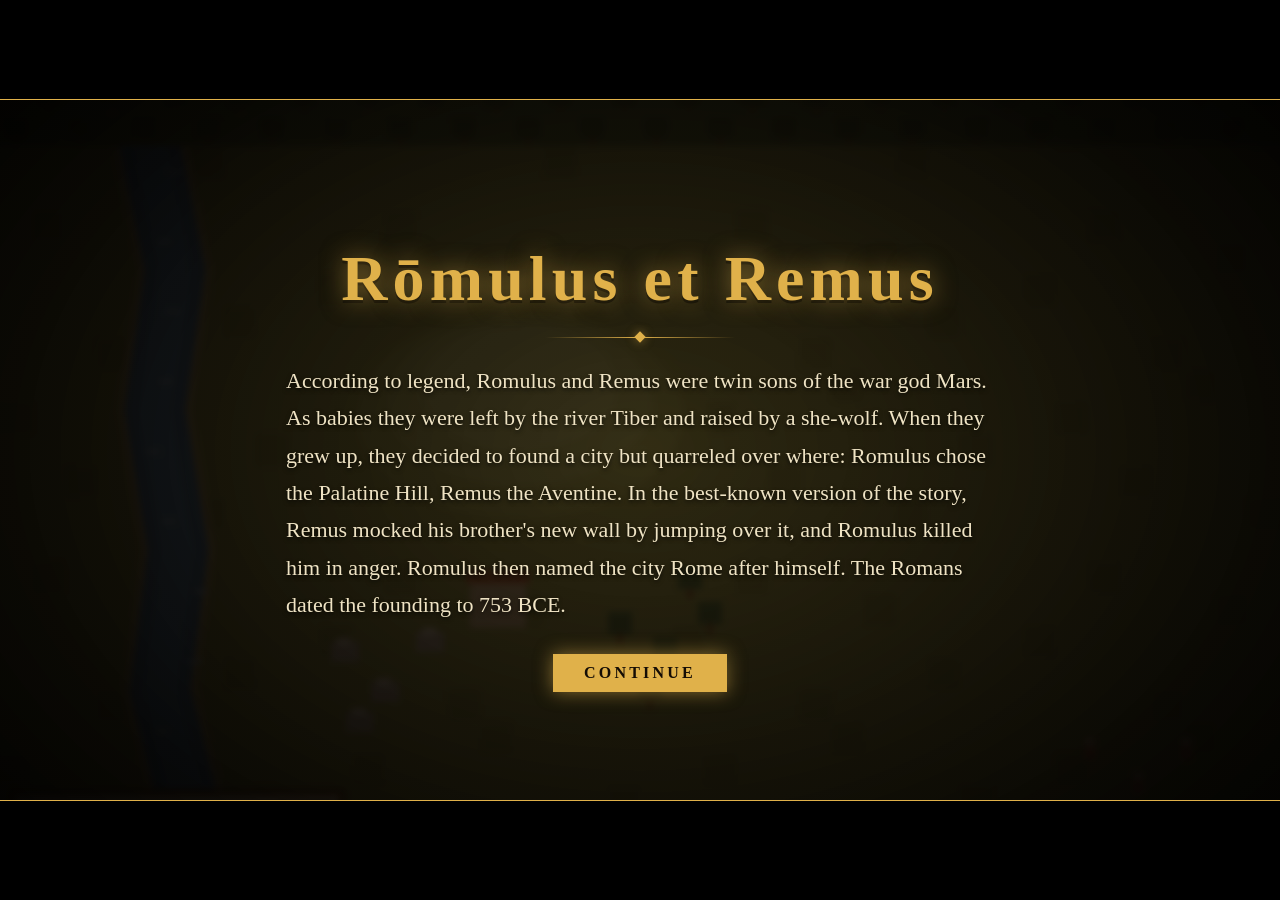
==== index.html @ f6be9eec "One-screen map: no scrolling, the whole world is scaled to fit the window; world shrunk to 1280x800 " ====
<!DOCTYPE html>
<html lang="en">
<head>
<meta charset="utf-8">
<meta name="viewport" content="width=device-width, initial-scale=1">
<title>Condenda Roma</title>
<link rel="stylesheet" href="style.css">
</head>
<body>
<div id="clock"><div id="clockfill"></div></div>
<div id="panel">
  <div id="tools"><button id="helpbtn" title="Help">?</button><button id="fold" title="Fold the menu away">–</button></div>
  <div id="res"></div>
  <div id="body">
    <div id="cmds"></div>
    <div id="orders"></div>
    <div id="msg"></div>
    <div id="help">Click a farmer or drag a box around several (A selects all), then choose a command, or click the ground to walk, or a tree or rock.</div>
  </div>
</div>
<div id="order"></div>
<div id="recent"></div>
<div id="msgbox">
  <div id="mbox">
    <div id="pframe"><img id="portrait" alt=""><div id="placeholder"></div></div>
    <div id="mbody">
      <div id="speaker"></div>
      <div id="mtext"></div>
      <div id="mhint"></div>
      <button id="mok">Continue</button>
    </div>
  </div>
</div>
<div id="tip"></div>
<div id="popup"></div>
<div id="card">
  <div class="bar top"></div>
  <div class="bar bottom"></div>
  <div id="embers"></div>
  <div id="cardbox">
    <div id="cardpage"></div>
    <div id="cardlatin"></div>
    <div id="cardrule"></div>
    <div id="cardenglish"></div>
    <button id="cardok">Continue</button>
  </div>
</div>
<canvas id="game"></canvas>
<script src="content/latin.js"></script>
<script src="game.js"></script>
<script src="attack.js"></script>
</body>
</html>
---- style.css ----
html, body { margin: 0; height: 100%; overflow: hidden; background: #1c1c1c; font-family: sans-serif; }
canvas { display: block; image-rendering: pixelated; }

/* The menu box, bottom left (the battle happens in the north): resources, commands and messages */
#panel { position: fixed; bottom: 12px; left: 12px; width: 330px; box-sizing: border-box; padding: 10px 12px 12px; z-index: 1;
  background: #f1e4c0; color: #2a1c08; border: 4px solid #8a5a1e; outline: 3px solid #3d2a0e; box-shadow: 4px 4px 0 rgba(0,0,0,0.4); }
#tools { position: absolute; top: 6px; right: 6px; display: flex; gap: 4px; }
#tools button { width: 24px; height: 24px; padding: 0; line-height: 1; font-size: 15px; }
#res { display: flex; flex-wrap: wrap; gap: 4px 14px; font-size: 18px; font-weight: bold; margin-right: 56px; margin-bottom: 8px; }
#res .swatch { display: inline-block; width: 12px; height: 12px; margin-right: 6px; border: 2px solid #3d2a0e; vertical-align: -1px; }
#cmds { min-height: 28px; margin-bottom: 6px; }
#orders { min-height: 0; }
#panel button { padding: 3px 8px; background: #d9c38a; border: 2px solid #3d2a0e; color: #2a1c08; cursor: pointer; font-size: 15px; }
#cmds button { margin-right: 5px; margin-bottom: 4px; font-weight: bold; }
#orders button { display: block; width: 100%; margin-bottom: 3px; text-align: left; font-size: 14px; }
#panel button:disabled { opacity: 0.45; cursor: default; }
#panel button.active { background: #fff6dc; outline: 2px solid #8a5a1e; }
#msg { min-height: 1.1em; margin-top: 4px; color: #9a3b12; font-weight: bold; }
#help { display: none; margin-top: 6px; font-size: 12px; color: #6b5636; }
#panel.folded #body { display: none; }
#panel.folded #res { margin-bottom: 0; }

/* Last order given, bottom right */
#order { position: fixed; right: 12px; bottom: 12px; padding: 6px 12px; background: #6b4a1e; color: #f3e6c4; font-size: 20px; border: 2px solid #3d2a0e; min-width: 120px; text-align: center; }
#order:empty { display: none; }

/* Latin order that floats above the cursor */
#tip { position: fixed; display: none; transform: translate(-50%, -100%); pointer-events: none; z-index: 2; white-space: nowrap;
  padding: 4px 12px; background: #f1e4c0; color: #2a1c08; border: 3px solid #3d2a0e; font-size: 22px; font-weight: bold; }

/* The last three orders from Romulus, top right */
#recent { position: fixed; top: 12px; right: 12px; min-width: 180px; padding: 8px 12px; background: #6b4a1e; color: #f3e6c4;
  border: 3px solid #3d2a0e; font-size: 16px; line-height: 1.5; z-index: 1; }
#recent:empty { display: none; }
#recent .current { font-size: 22px; font-weight: bold; color: #fff; }

/* Message box: stops the game until dismissed */
#msgbox { position: fixed; inset: 0; display: none; align-items: flex-end; justify-content: center; background: rgba(0,0,0,0.4); z-index: 5; }
#mbox { display: flex; align-items: flex-end; gap: 0; width: min(900px, 96vw); margin-bottom: 16px; }
#pframe { flex: 0 0 auto; width: 230px; height: 345px; margin-right: -8px; z-index: 1; background: #d9c38a; border: 4px solid #3d2a0e; box-shadow: 4px 4px 0 rgba(0,0,0,0.4); }
#portrait { display: block; width: 100%; height: 100%; object-fit: cover; }
#placeholder { display: none; position: relative; overflow: hidden; width: 100%; height: 100%; align-items: flex-end; justify-content: center; box-sizing: border-box; padding: 8px;
  background: #5b3a1a; color: #f3e6c4; font-size: 22px; font-weight: bold; }
#placeholder span { position: relative; z-index: 1; }
#placeholder::before { content: ''; position: absolute; left: 50%; top: 16%; width: 96px; height: 96px; margin-left: -48px; border-radius: 50%; background: rgba(0,0,0,0.45); }
#placeholder::after { content: ''; position: absolute; left: 50%; top: 46%; width: 210px; height: 300px; margin-left: -105px; border-radius: 105px 105px 0 0; background: rgba(0,0,0,0.45); }
#mbody { flex: 1; box-sizing: border-box; padding: 18px 22px 18px 30px; background: #f1e4c0; color: #2a1c08; border: 4px solid #8a5a1e; outline: 3px solid #3d2a0e;
  box-shadow: 4px 4px 0 rgba(0,0,0,0.4); min-height: 190px; }
#speaker { font-size: 18px; font-weight: bold; color: #8a5a1e; min-height: 1.2em; }
#mtext { font-size: 38px; font-weight: bold; margin: 8px 0 10px; }
#mtext.hasHint { text-decoration: underline dotted #8a5a1e 3px; text-underline-offset: 6px; cursor: help; }
#mhint { font-size: 18px; font-style: italic; color: #5b4a2e; min-height: 2.6em; visibility: hidden; }
#mtext:hover + #mhint { visibility: visible; }
#mok { margin-top: 6px; padding: 7px 18px; background: #d9c38a; border: 2px solid #3d2a0e; color: #2a1c08; cursor: pointer; font-size: 17px; font-weight: bold; }
#tip .en { font-size: 14px; font-weight: normal; font-style: italic; color: #5b4a2e; }

/* Countdown while the Sabines approach: a red bar across the top of the screen that empties */
#clock { display: none; position: fixed; top: 0; left: 0; right: 0; height: 12px; background: rgba(0,0,0,0.5); z-index: 3; border-bottom: 2px solid #3d2a0e; }
#clockfill { height: 100%; width: 100%; background: #d9362b; box-shadow: 0 0 10px #d9362b; }

/* Explanation box beside a new building */
#popup { position: fixed; display: none; transform: translate(-50%, -100%); pointer-events: none; z-index: 2; text-align: center;
  padding: 8px 16px; background: #f1e4c0; color: #2a1c08; border: 3px solid #3d2a0e; box-shadow: 3px 3px 0 rgba(0,0,0,0.4); }
#popup .latin { font-size: 24px; font-weight: bold; }
#popup .en { font-size: 15px; font-style: italic; color: #5b4a2e; margin-top: 2px; }

/* History cards: a cinematic title card */
#card { --accent: #e0b14a; --glow: rgba(224,177,74,0.55); --ember: #ffb347;
  position: fixed; inset: 0; display: none; align-items: center; justify-content: center; z-index: 6; overflow: hidden;
  background: radial-gradient(ellipse at center, rgba(28,18,8,0.80) 0%, rgba(6,4,2,0.96) 70%, #000 100%);
  backdrop-filter: blur(3px); animation: cardFade 0.9s ease-out both; }
#card.war { --accent: #e0553a; --glow: rgba(224,85,58,0.55); --ember: #ff6a3c;
  background: radial-gradient(ellipse at center, rgba(40,10,6,0.80) 0%, rgba(10,3,2,0.96) 70%, #000 100%); }
@keyframes cardFade { from { opacity: 0; } to { opacity: 1; } }

/* black bars top and bottom, like a film frame */
#card .bar { position: absolute; left: 0; right: 0; height: 11vh; background: #000; z-index: 2; animation: barIn 1.1s cubic-bezier(.2,.7,.2,1) both; }
#card .bar.top { top: 0; --from: -11vh; border-bottom: 1px solid var(--accent); }
#card .bar.bottom { bottom: 0; --from: 11vh; border-top: 1px solid var(--accent); }
@keyframes barIn { from { transform: translateY(var(--from)); } to { transform: none; } }

/* drifting embers */
#embers { position: absolute; inset: 0; pointer-events: none; }
#embers span { position: absolute; bottom: -10px; width: 4px; height: 4px; border-radius: 50%; background: var(--ember); box-shadow: 0 0 8px 2px var(--ember);
  opacity: 0; animation: rise linear infinite; }
@keyframes rise { 0% { transform: translate(0,0); opacity: 0; } 12% { opacity: 0.9; } 100% { transform: translate(var(--drift), -105vh); opacity: 0; } }

#cardbox { position: relative; z-index: 1; width: min(720px, 88vw); text-align: center; color: #efe3c4; font-family: Georgia, "Palatino Linotype", "Book Antiqua", serif; }
#cardpage { display: flex; justify-content: center; gap: 10px; height: 10px; margin-bottom: 26px; }
#cardpage i { width: 8px; height: 8px; border-radius: 50%; border: 1px solid var(--accent); }
#cardpage i.on { background: var(--accent); box-shadow: 0 0 8px var(--glow); }
#cardlatin { font-size: clamp(36px, 7vw, 64px); font-weight: bold; color: var(--accent); text-shadow: 0 0 24px var(--glow), 0 3px 0 rgba(0,0,0,0.6);
  letter-spacing: 0.08em; line-height: 1.1; }
#cardrule { position: relative; width: 190px; height: 1px; margin: 22px auto 24px; background: linear-gradient(90deg, transparent, var(--accent), transparent); }
#cardrule::after { content: ''; position: absolute; left: 50%; top: -4px; width: 8px; height: 8px; margin-left: -4px; background: var(--accent); transform: rotate(45deg); box-shadow: 0 0 10px var(--glow); }
#cardenglish { font-size: clamp(17px, 2.3vw, 22px); line-height: 1.7; text-align: left; max-height: 44vh; overflow-y: auto; padding: 0 6px; text-shadow: 0 2px 4px rgba(0,0,0,0.8); }
#cardok { margin-top: 30px; padding: 9px 30px; background: transparent; color: var(--accent); border: 1px solid var(--accent); font: bold 16px Georgia, serif; letter-spacing: 0.2em; text-transform: uppercase; cursor: pointer; }
#cardok:hover, #cardok:focus { background: var(--accent); color: #140c04; outline: none; box-shadow: 0 0 18px var(--glow); }

/* each page: the title rises into place, the rule draws itself, then the words and the button fade in */
#cardbox.turn #cardlatin { animation: titleIn 1.2s cubic-bezier(.2,.7,.2,1) both; }
#cardbox.turn #cardrule { animation: ruleIn 0.9s 0.5s ease-out both; }
#cardbox.turn #cardenglish { animation: textIn 1.1s 0.9s ease-out both; }
#cardbox.turn #cardok { animation: textIn 0.8s 1.6s ease-out both; }
@keyframes titleIn { from { opacity: 0; letter-spacing: 0.4em; transform: translateY(14px); filter: blur(6px); } to { opacity: 1; letter-spacing: 0.08em; transform: none; filter: none; } }
@keyframes ruleIn { from { transform: scaleX(0); opacity: 0; } to { transform: none; opacity: 1; } }
@keyframes textIn { from { opacity: 0; transform: translateY(10px); } to { opacity: 1; transform: none; } }
@media (prefers-reduced-motion: reduce) { #card, #card .bar, #embers span, #cardbox.turn * { animation: none !important; } }
#msg:empty { display: none; }
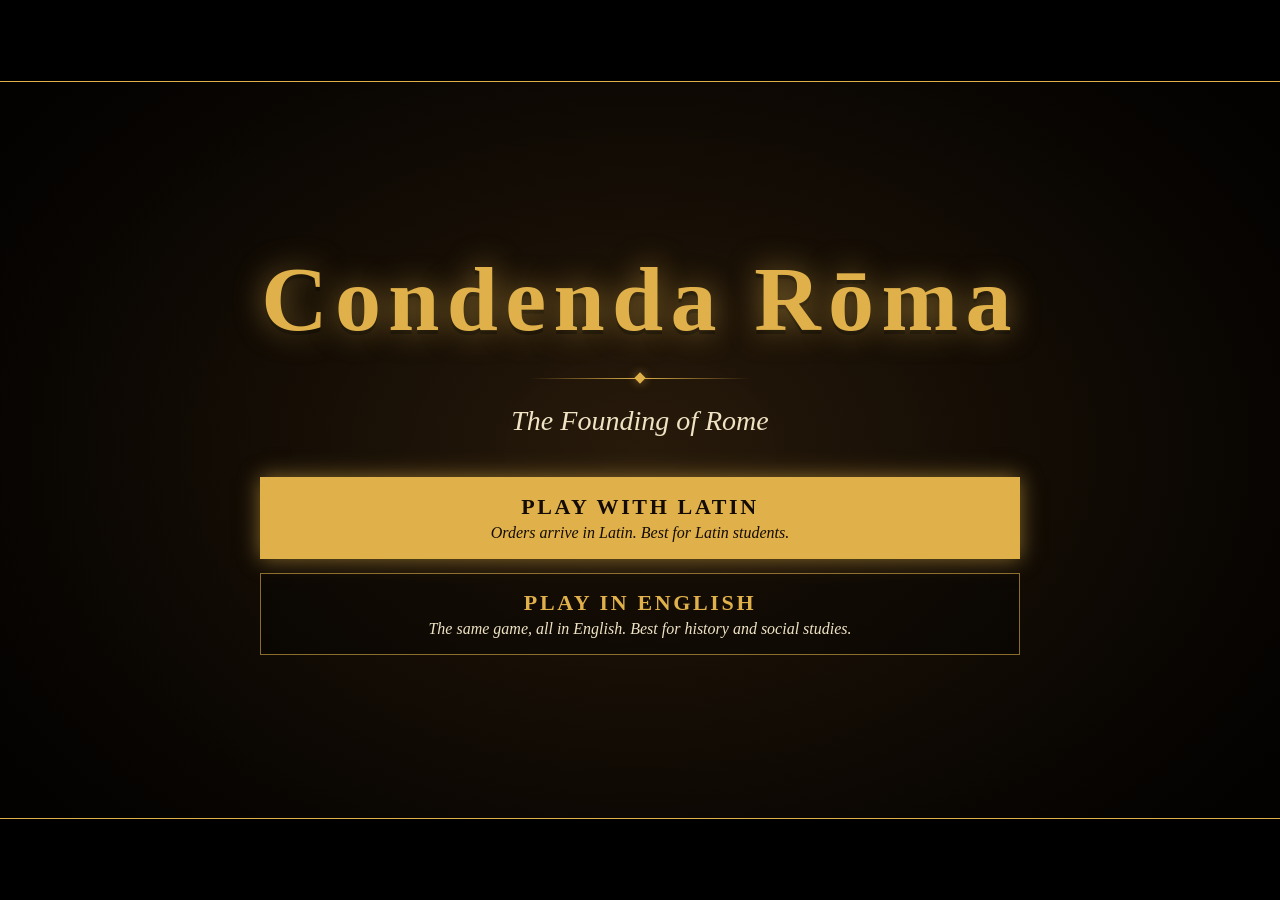
==== commit 5fdf39f7: "Language modes: title screen, Latin and English play, English-mode wording and quiz (drafts) Co-Auth" ====
--- a/index.html
+++ b/index.html
@@ -45,9 +45,42 @@
     <button id="cardok">Continue</button>
   </div>
 </div>
+<div id="title">
+  <div class="bar top"></div>
+  <div class="bar bottom"></div>
+  <div id="titlebox">
+    <div id="titlelatin"></div>
+    <div id="titlerule"></div>
+    <div id="titleenglish"></div>
+    <div id="titlechoices">
+      <button id="playla"><b>Play with Latin</b><span>Orders arrive in Latin. Best for Latin students.</span></button>
+      <button id="playen"><b>Play in English</b><span>The same game, all in English. Best for history and social studies.</span></button>
+    </div>
+  </div>
+</div>
+<div id="quiz">
+  <div class="bar top"></div>
+  <div class="bar bottom"></div>
+  <div id="quizbox">
+    <div id="quiztitle"></div>
+    <div id="quizdots"></div>
+    <div id="quizquestionbox">
+      <div id="quizlatin"></div>
+      <div id="cardrule2"></div>
+      <div id="quizquestion"></div>
+      <div id="quizchoices"></div>
+    </div>
+    <div id="quizresults">
+      <div id="quizscore"></div>
+      <div id="quizreview"></div>
+      <button id="quizagain">Play again</button>
+    </div>
+  </div>
+</div>
 <canvas id="game"></canvas>
 <script src="content/latin.js"></script>
 <script src="game.js"></script>
+<script src="quiz.js"></script>
 <script src="attack.js"></script>
 </body>
 </html>
--- a/style.css
+++ b/style.css
@@ -107,3 +107,59 @@
 @keyframes textIn { from { opacity: 0; transform: translateY(10px); } to { opacity: 1; transform: none; } }
 @media (prefers-reduced-motion: reduce) { #card, #card .bar, #embers span, #cardbox.turn * { animation: none !important; } }
 #msg:empty { display: none; }
+
+/* Closing check: same film-frame look as the history cards */
+#quiz { --accent: #e0b14a; --glow: rgba(224,177,74,0.55);
+  position: fixed; inset: 0; display: none; align-items: center; justify-content: center; z-index: 7; overflow-y: auto;
+  background: radial-gradient(ellipse at center, rgba(28,18,8,0.92) 0%, rgba(6,4,2,0.98) 70%, #000 100%); animation: cardFade 0.9s ease-out both; }
+#quiz .bar { position: fixed; left: 0; right: 0; height: 8vh; background: #000; z-index: 2; }
+#quiz .bar.top { top: 0; border-bottom: 1px solid var(--accent); }
+#quiz .bar.bottom { bottom: 0; border-top: 1px solid var(--accent); }
+#quizbox { position: relative; z-index: 1; margin: auto; width: min(760px, 90vw); padding: 10vh 0; text-align: center; color: #efe3c4; font-family: Georgia, "Palatino Linotype", serif; }
+#quiztitle { font-size: 15px; letter-spacing: 0.35em; text-transform: uppercase; color: var(--accent); margin-bottom: 14px; }
+#quizdots { display: flex; justify-content: center; gap: 10px; height: 10px; margin-bottom: 30px; }
+#quizdots i { width: 9px; height: 9px; border-radius: 50%; border: 1px solid var(--accent); }
+#quizdots i.on { background: var(--accent); box-shadow: 0 0 8px var(--glow); }
+#quizdots i.done { background: rgba(224,177,74,0.45); }
+#quizlatin { font-size: clamp(30px, 5vw, 46px); font-weight: bold; color: var(--accent); text-shadow: 0 0 22px var(--glow), 0 3px 0 rgba(0,0,0,0.6); line-height: 1.3; }
+#cardrule2 { position: relative; width: 190px; height: 1px; margin: 24px auto; background: linear-gradient(90deg, transparent, var(--accent), transparent); }
+#quizquestion { font-size: clamp(18px, 2.4vw, 24px); margin-bottom: 22px; }
+#quizchoices { display: grid; gap: 10px; text-align: left; }
+#quizchoices button { padding: 12px 18px; background: rgba(0,0,0,0.35); color: #efe3c4; border: 1px solid rgba(224,177,74,0.55); font: 18px Georgia, serif; cursor: pointer; }
+#quizchoices button:hover, #quizchoices button:focus { background: var(--accent); color: #140c04; outline: none; box-shadow: 0 0 16px var(--glow); }
+#quizbox.turn #quizlatin { animation: titleIn 0.9s cubic-bezier(.2,.7,.2,1) both; }
+#quizbox.turn #quizquestion, #quizbox.turn #quizchoices, #quizbox.turn #quizresults { animation: textIn 0.8s 0.35s ease-out both; }
+#quizresults { display: none; }
+#quizscore { font-size: 64px; font-weight: bold; color: var(--accent); text-shadow: 0 0 22px var(--glow); margin-bottom: 18px; }
+#quizreview { text-align: left; margin-bottom: 26px; }
+#quizreview .row { display: flex; gap: 14px; padding: 12px 0; border-top: 1px solid rgba(224,177,74,0.25); }
+#quizreview .mark { font-size: 26px; width: 30px; text-align: center; }
+#quizreview .right .mark { color: #7fd17f; }
+#quizreview .wrong .mark { color: #e0553a; }
+#quizreview .rl { font-size: 20px; font-weight: bold; }
+#quizreview .re { font-style: italic; opacity: 0.8; }
+#quizreview .ra { margin-top: 4px; color: var(--accent); }
+#quizagain { padding: 9px 30px; background: transparent; color: var(--accent); border: 1px solid var(--accent); font: bold 16px Georgia, serif; letter-spacing: 0.2em; text-transform: uppercase; cursor: pointer; }
+#quizagain:hover { background: var(--accent); color: #140c04; box-shadow: 0 0 18px var(--glow); }
+@media (prefers-reduced-motion: reduce) { #quiz, #quizbox.turn * { animation: none !important; } }
+
+/* Title screen */
+#title { --accent: #e0b14a; --glow: rgba(224,177,74,0.55);
+  position: fixed; inset: 0; display: none; align-items: center; justify-content: center; z-index: 8; overflow-y: auto;
+  background: radial-gradient(ellipse at center, rgba(40,26,10,0.96) 0%, rgba(8,5,2,0.99) 70%, #000 100%); }
+#title .bar { position: fixed; left: 0; right: 0; height: 9vh; background: #000; }
+#title .bar.top { top: 0; border-bottom: 1px solid var(--accent); }
+#title .bar.bottom { bottom: 0; border-top: 1px solid var(--accent); }
+#titlebox { position: relative; margin: auto; width: min(760px, 90vw); padding: 12vh 0; text-align: center; color: #efe3c4; font-family: Georgia, "Palatino Linotype", serif; }
+#titlelatin { font-size: clamp(48px, 9vw, 92px); font-weight: bold; color: var(--accent); letter-spacing: 0.06em; text-shadow: 0 0 30px var(--glow), 0 4px 0 rgba(0,0,0,0.6); animation: titleIn 1.4s cubic-bezier(.2,.7,.2,1) both; }
+#titlerule { position: relative; width: 220px; height: 1px; margin: 26px auto; background: linear-gradient(90deg, transparent, var(--accent), transparent); }
+#titlerule::after { content: ''; position: absolute; left: 50%; top: -4px; width: 8px; height: 8px; margin-left: -4px; background: var(--accent); transform: rotate(45deg); box-shadow: 0 0 10px var(--glow); }
+#titleenglish { font-size: clamp(20px, 3vw, 28px); font-style: italic; margin-bottom: 40px; animation: textIn 1s 0.6s ease-out both; }
+#titlechoices { display: grid; gap: 14px; animation: textIn 1s 1.1s ease-out both; }
+#titlechoices button { display: block; padding: 16px 22px; background: rgba(0,0,0,0.35); color: #efe3c4; border: 1px solid rgba(224,177,74,0.6); font-family: Georgia, serif; cursor: pointer; text-align: center; }
+#titlechoices button b { display: block; font-size: 22px; letter-spacing: 0.12em; text-transform: uppercase; color: var(--accent); }
+#titlechoices button span { display: block; margin-top: 4px; font-size: 16px; font-style: italic; }
+#titlechoices button:hover, #titlechoices button:focus { background: var(--accent); outline: none; box-shadow: 0 0 20px var(--glow); }
+#titlechoices button:hover b, #titlechoices button:focus b, #titlechoices button:hover span, #titlechoices button:focus span { color: #140c04; }
+@media (prefers-reduced-motion: reduce) { #titlelatin, #titleenglish, #titlechoices { animation: none !important; } }
+body.en #res { text-transform: capitalize; }
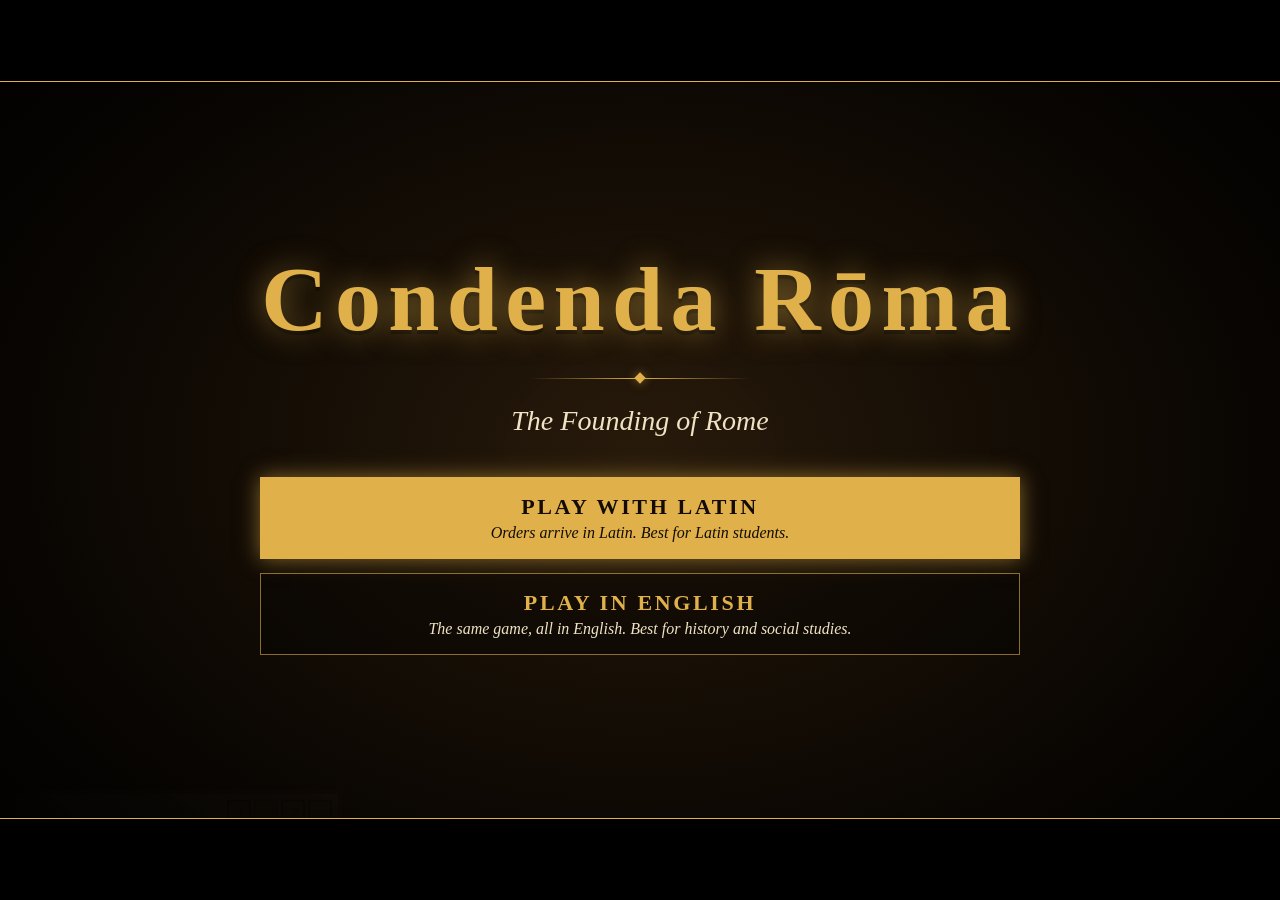
==== commit cd127aa9: "Juice and story: sounds, floating numbers, build pops and dust, screen shake, ranks, optional scroll" ====
--- a/index.html
+++ b/index.html
@@ -4,12 +4,14 @@
 <meta charset="utf-8">
 <meta name="viewport" content="width=device-width, initial-scale=1">
 <title>Condenda Roma</title>
-<link rel="stylesheet" href="style.css">
+<link rel="stylesheet" href="engine/style.css">
 </head>
 <body>
 <div id="clock"><div id="clockfill"></div></div>
+<div id="waves"></div>
 <div id="panel">
-  <div id="tools"><button id="helpbtn" title="Help">?</button><button id="fold" title="Fold the menu away">–</button></div>
+  <div id="tools"><button id="mutebtn" title="Sound effects on/off">♪</button><button id="musicbtn" title="Music on/off">♫</button><button id="helpbtn" title="Help">?</button><button id="fold" title="Fold the menu away">–</button></div>
+  <div id="rank"></div>
   <div id="res"></div>
   <div id="body">
     <div id="cmds"></div>
@@ -32,6 +34,7 @@
   </div>
 </div>
 <div id="tip"></div>
+<div id="banner"></div>
 <div id="popup"></div>
 <div id="card">
   <div class="bar top"></div>
@@ -72,15 +75,13 @@
     </div>
     <div id="quizresults">
       <div id="quizscore"></div>
+      <div id="quizscrolls"></div>
       <div id="quizreview"></div>
       <button id="quizagain">Play again</button>
     </div>
   </div>
 </div>
 <canvas id="game"></canvas>
-<script src="content/latin.js"></script>
-<script src="game.js"></script>
-<script src="quiz.js"></script>
-<script src="attack.js"></script>
+<script src="engine/boot.js"></script>
 </body>
 </html>
--- a/engine/style.css
+++ b/engine/style.css
@@ -0,0 +1,186 @@
+html, body { margin: 0; height: 100%; overflow: hidden; background: #1c1c1c; font-family: sans-serif; }
+canvas { display: block; image-rendering: pixelated; }
+
+/* The menu box, bottom left (the battle happens in the north): resources, commands and messages */
+#panel { position: fixed; bottom: 12px; left: 12px; width: 330px; box-sizing: border-box; padding: 36px 12px 12px; z-index: 1;
+  background: #f1e4c0; color: #2a1c08; border: 4px solid #8a5a1e; outline: 3px solid #3d2a0e; box-shadow: 4px 4px 0 rgba(0,0,0,0.4); }
+#tools { position: absolute; top: 6px; right: 6px; display: flex; gap: 4px; }
+#tools button { width: 24px; height: 24px; padding: 0; line-height: 1; font-size: 15px; }
+#res { display: flex; flex-wrap: wrap; gap: 4px 14px; font-size: 18px; font-weight: bold; margin-bottom: 8px; }
+#res .swatch { display: inline-block; width: 12px; height: 12px; margin-right: 6px; border: 2px solid #3d2a0e; vertical-align: -1px; }
+#cmds { min-height: 28px; margin-bottom: 6px; }
+#orders { min-height: 0; }
+#panel button { padding: 3px 8px; background: #d9c38a; border: 2px solid #3d2a0e; color: #2a1c08; cursor: pointer; font-size: 15px; }
+#cmds button { margin-right: 5px; margin-bottom: 4px; font-weight: bold; }
+#orders button { display: block; width: 100%; margin-bottom: 3px; text-align: left; font-size: 14px; }
+#panel button:disabled { opacity: 0.45; cursor: default; }
+#panel button.active { background: #fff6dc; outline: 2px solid #8a5a1e; }
+#msg { min-height: 1.1em; margin-top: 4px; color: #9a3b12; font-weight: bold; }
+#help { display: none; margin-top: 6px; font-size: 12px; color: #6b5636; }
+#panel.folded #body { display: none; }
+#panel.folded #res { margin-bottom: 0; }
+
+/* Last order given, bottom right */
+#order { position: fixed; right: 12px; bottom: 12px; padding: 6px 12px; background: #6b4a1e; color: #f3e6c4; font-size: 20px; border: 2px solid #3d2a0e; min-width: 120px; text-align: center; }
+#order:empty { display: none; }
+
+/* Latin order that floats above the cursor */
+#tip { position: fixed; display: none; transform: translate(-50%, -100%); pointer-events: none; z-index: 2; white-space: nowrap;
+  padding: 4px 12px; background: #f1e4c0; color: #2a1c08; border: 3px solid #3d2a0e; font-size: 22px; font-weight: bold; }
+
+/* The last three orders from Romulus, top right */
+#recent { position: fixed; top: 12px; right: 12px; min-width: 180px; padding: 8px 12px; background: #6b4a1e; color: #f3e6c4;
+  border: 3px solid #3d2a0e; font-size: 16px; line-height: 1.5; z-index: 1; }
+#recent:empty { display: none; }
+#recent .current { font-size: 22px; font-weight: bold; color: #fff; }
+
+/* Message box: stops the game until dismissed */
+#msgbox { position: fixed; inset: 0; display: none; align-items: flex-end; justify-content: center; background: rgba(0,0,0,0.4); z-index: 5; }
+#mbox { display: flex; align-items: flex-end; gap: 0; width: min(900px, 96vw); margin-bottom: 16px; }
+#pframe { flex: 0 0 auto; width: 230px; height: 345px; margin-right: -8px; z-index: 1; background: #d9c38a; border: 4px solid #3d2a0e; box-shadow: 4px 4px 0 rgba(0,0,0,0.4); }
+#portrait { display: block; width: 100%; height: 100%; object-fit: cover; }
+#placeholder { display: none; position: relative; overflow: hidden; width: 100%; height: 100%; align-items: flex-end; justify-content: center; box-sizing: border-box; padding: 8px;
+  background: #5b3a1a; color: #f3e6c4; font-size: 22px; font-weight: bold; }
+#placeholder span { position: relative; z-index: 1; }
+#placeholder::before { content: ''; position: absolute; left: 50%; top: 16%; width: 96px; height: 96px; margin-left: -48px; border-radius: 50%; background: rgba(0,0,0,0.45); }
+#placeholder::after { content: ''; position: absolute; left: 50%; top: 46%; width: 210px; height: 300px; margin-left: -105px; border-radius: 105px 105px 0 0; background: rgba(0,0,0,0.45); }
+#mbody { flex: 1; box-sizing: border-box; padding: 18px 22px 18px 30px; background: #f1e4c0; color: #2a1c08; border: 4px solid #8a5a1e; outline: 3px solid #3d2a0e;
+  box-shadow: 4px 4px 0 rgba(0,0,0,0.4); min-height: 190px; }
+#speaker { font-size: 18px; font-weight: bold; color: #8a5a1e; min-height: 1.2em; }
+#mtext { font-size: 38px; font-weight: bold; margin: 8px 0 10px; }
+#mtext.hasHint { text-decoration: underline dotted #8a5a1e 3px; text-underline-offset: 6px; cursor: help; }
+#mhint { font-size: 18px; font-style: italic; color: #5b4a2e; min-height: 2.6em; visibility: hidden; }
+#mtext:hover + #mhint { visibility: visible; }
+#mok { margin-top: 6px; padding: 7px 18px; background: #d9c38a; border: 2px solid #3d2a0e; color: #2a1c08; cursor: pointer; font-size: 17px; font-weight: bold; }
+#tip .en { font-size: 14px; font-weight: normal; font-style: italic; color: #5b4a2e; }
+
+/* Countdown while the Sabines approach: a red bar across the top of the screen that empties */
+#clock { display: none; position: fixed; top: 0; left: 0; right: 0; height: 12px; background: rgba(0,0,0,0.5); z-index: 3; border-bottom: 2px solid #3d2a0e; }
+#clockfill { height: 100%; width: 100%; background: #d9362b; box-shadow: 0 0 10px #d9362b; }
+
+/* Explanation box beside a new building */
+#popup { position: fixed; display: none; transform: translate(-50%, -100%); pointer-events: none; z-index: 2; text-align: center;
+  padding: 8px 16px; background: #f1e4c0; color: #2a1c08; border: 3px solid #3d2a0e; box-shadow: 3px 3px 0 rgba(0,0,0,0.4); }
+#popup .latin { font-size: 24px; font-weight: bold; }
+#popup .en { font-size: 15px; font-style: italic; color: #5b4a2e; margin-top: 2px; }
+
+/* History cards: a cinematic title card */
+#card { --accent: #e0b14a; --glow: rgba(224,177,74,0.55); --ember: #ffb347;
+  position: fixed; inset: 0; display: none; align-items: center; justify-content: center; z-index: 6; overflow: hidden;
+  background: radial-gradient(ellipse at center, rgba(28,18,8,0.80) 0%, rgba(6,4,2,0.96) 70%, #000 100%);
+  backdrop-filter: blur(3px); animation: cardFade 0.9s ease-out both; }
+#card.war { --accent: #e0553a; --glow: rgba(224,85,58,0.55); --ember: #ff6a3c;
+  background: radial-gradient(ellipse at center, rgba(40,10,6,0.80) 0%, rgba(10,3,2,0.96) 70%, #000 100%); }
+@keyframes cardFade { from { opacity: 0; } to { opacity: 1; } }
+
+/* black bars top and bottom, like a film frame */
+#card .bar { position: absolute; left: 0; right: 0; height: 11vh; background: #000; z-index: 2; animation: barIn 1.1s cubic-bezier(.2,.7,.2,1) both; }
+#card .bar.top { top: 0; --from: -11vh; border-bottom: 1px solid var(--accent); }
+#card .bar.bottom { bottom: 0; --from: 11vh; border-top: 1px solid var(--accent); }
+@keyframes barIn { from { transform: translateY(var(--from)); } to { transform: none; } }
+
+/* drifting embers */
+#embers { position: absolute; inset: 0; pointer-events: none; }
+#embers span { position: absolute; bottom: -10px; width: 4px; height: 4px; border-radius: 50%; background: var(--ember); box-shadow: 0 0 8px 2px var(--ember);
+  opacity: 0; animation: rise linear infinite; }
+@keyframes rise { 0% { transform: translate(0,0); opacity: 0; } 12% { opacity: 0.9; } 100% { transform: translate(var(--drift), -105vh); opacity: 0; } }
+
+#cardbox { position: relative; z-index: 1; width: min(720px, 88vw); text-align: center; color: #efe3c4; font-family: Georgia, "Palatino Linotype", "Book Antiqua", serif; }
+#cardpage { display: flex; justify-content: center; gap: 10px; height: 10px; margin-bottom: 26px; }
+#cardpage i { width: 8px; height: 8px; border-radius: 50%; border: 1px solid var(--accent); }
+#cardpage i.on { background: var(--accent); box-shadow: 0 0 8px var(--glow); }
+#cardlatin { font-size: clamp(36px, 7vw, 64px); font-weight: bold; color: var(--accent); text-shadow: 0 0 24px var(--glow), 0 3px 0 rgba(0,0,0,0.6);
+  letter-spacing: 0.08em; line-height: 1.1; }
+#cardrule { position: relative; width: 190px; height: 1px; margin: 22px auto 24px; background: linear-gradient(90deg, transparent, var(--accent), transparent); }
+#cardrule::after { content: ''; position: absolute; left: 50%; top: -4px; width: 8px; height: 8px; margin-left: -4px; background: var(--accent); transform: rotate(45deg); box-shadow: 0 0 10px var(--glow); }
+#cardenglish { font-size: clamp(17px, 2.3vw, 22px); line-height: 1.7; text-align: left; max-height: 44vh; overflow-y: auto; padding: 0 6px; text-shadow: 0 2px 4px rgba(0,0,0,0.8); }
+#cardok { margin-top: 30px; padding: 9px 30px; background: transparent; color: var(--accent); border: 1px solid var(--accent); font: bold 16px Georgia, serif; letter-spacing: 0.2em; text-transform: uppercase; cursor: pointer; }
+#cardok:hover, #cardok:focus { background: var(--accent); color: #140c04; outline: none; box-shadow: 0 0 18px var(--glow); }
+
+/* each page: the title rises into place, the rule draws itself, then the words and the button fade in */
+#cardbox.turn #cardlatin { animation: titleIn 1.2s cubic-bezier(.2,.7,.2,1) both; }
+#cardbox.turn #cardrule { animation: ruleIn 0.9s 0.5s ease-out both; }
+#cardbox.turn #cardenglish { animation: textIn 1.1s 0.9s ease-out both; }
+#cardbox.turn #cardok { animation: textIn 0.8s 1.6s ease-out both; }
+@keyframes titleIn { from { opacity: 0; letter-spacing: 0.4em; transform: translateY(14px); filter: blur(6px); } to { opacity: 1; letter-spacing: 0.08em; transform: none; filter: none; } }
+@keyframes ruleIn { from { transform: scaleX(0); opacity: 0; } to { transform: none; opacity: 1; } }
+@keyframes textIn { from { opacity: 0; transform: translateY(10px); } to { opacity: 1; transform: none; } }
+@media (prefers-reduced-motion: reduce) { #card, #card .bar, #embers span, #cardbox.turn * { animation: none !important; } }
+#msg:empty { display: none; }
+
+/* Closing check: same film-frame look as the history cards */
+#quiz { --accent: #e0b14a; --glow: rgba(224,177,74,0.55);
+  position: fixed; inset: 0; display: none; align-items: center; justify-content: center; z-index: 7; overflow-y: auto;
+  background: radial-gradient(ellipse at center, rgba(28,18,8,0.92) 0%, rgba(6,4,2,0.98) 70%, #000 100%); animation: cardFade 0.9s ease-out both; }
+#quiz .bar { position: fixed; left: 0; right: 0; height: 8vh; background: #000; z-index: 2; }
+#quiz .bar.top { top: 0; border-bottom: 1px solid var(--accent); }
+#quiz .bar.bottom { bottom: 0; border-top: 1px solid var(--accent); }
+#quizbox { position: relative; z-index: 1; margin: auto; width: min(760px, 90vw); padding: 10vh 0; text-align: center; color: #efe3c4; font-family: Georgia, "Palatino Linotype", serif; }
+#quiztitle { font-size: 15px; letter-spacing: 0.35em; text-transform: uppercase; color: var(--accent); margin-bottom: 14px; }
+#quizdots { display: flex; justify-content: center; gap: 10px; height: 10px; margin-bottom: 30px; }
+#quizdots i { width: 9px; height: 9px; border-radius: 50%; border: 1px solid var(--accent); }
+#quizdots i.on { background: var(--accent); box-shadow: 0 0 8px var(--glow); }
+#quizdots i.done { background: rgba(224,177,74,0.45); }
+#quizlatin { font-size: clamp(30px, 5vw, 46px); font-weight: bold; color: var(--accent); text-shadow: 0 0 22px var(--glow), 0 3px 0 rgba(0,0,0,0.6); line-height: 1.3; }
+#cardrule2 { position: relative; width: 190px; height: 1px; margin: 24px auto; background: linear-gradient(90deg, transparent, var(--accent), transparent); }
+#quizquestion { font-size: clamp(18px, 2.4vw, 24px); margin-bottom: 22px; }
+#quizchoices { display: grid; gap: 10px; text-align: left; }
+#quizchoices button { padding: 12px 18px; background: rgba(0,0,0,0.35); color: #efe3c4; border: 1px solid rgba(224,177,74,0.55); font: 18px Georgia, serif; cursor: pointer; }
+#quizchoices button:hover, #quizchoices button:focus { background: var(--accent); color: #140c04; outline: none; box-shadow: 0 0 16px var(--glow); }
+#quizbox.turn #quizlatin { animation: titleIn 0.9s cubic-bezier(.2,.7,.2,1) both; }
+#quizbox.turn #quizquestion, #quizbox.turn #quizchoices, #quizbox.turn #quizresults { animation: textIn 0.8s 0.35s ease-out both; }
+#quizresults { display: none; }
+#quizscore { font-size: 64px; font-weight: bold; color: var(--accent); text-shadow: 0 0 22px var(--glow); margin-bottom: 18px; }
+#quizreview { text-align: left; margin-bottom: 26px; }
+#quizreview .row { display: flex; gap: 14px; padding: 12px 0; border-top: 1px solid rgba(224,177,74,0.25); }
+#quizreview .mark { font-size: 26px; width: 30px; text-align: center; }
+#quizreview .right .mark { color: #7fd17f; }
+#quizreview .wrong .mark { color: #e0553a; }
+#quizreview .rl { font-size: 20px; font-weight: bold; }
+#quizreview .re { font-style: italic; opacity: 0.8; }
+#quizreview .ra { margin-top: 4px; color: var(--accent); }
+#quizagain { padding: 9px 30px; background: transparent; color: var(--accent); border: 1px solid var(--accent); font: bold 16px Georgia, serif; letter-spacing: 0.2em; text-transform: uppercase; cursor: pointer; }
+#quizagain:hover { background: var(--accent); color: #140c04; box-shadow: 0 0 18px var(--glow); }
+@media (prefers-reduced-motion: reduce) { #quiz, #quizbox.turn * { animation: none !important; } }
+
+/* Title screen */
+#title { --accent: #e0b14a; --glow: rgba(224,177,74,0.55);
+  position: fixed; inset: 0; display: none; align-items: center; justify-content: center; z-index: 8; overflow-y: auto;
+  background: radial-gradient(ellipse at center, rgba(40,26,10,0.96) 0%, rgba(8,5,2,0.99) 70%, #000 100%); }
+#title .bar { position: fixed; left: 0; right: 0; height: 9vh; background: #000; }
+#title .bar.top { top: 0; border-bottom: 1px solid var(--accent); }
+#title .bar.bottom { bottom: 0; border-top: 1px solid var(--accent); }
+#titlebox { position: relative; margin: auto; width: min(760px, 90vw); padding: 12vh 0; text-align: center; color: #efe3c4; font-family: Georgia, "Palatino Linotype", serif; }
+#titlelatin { font-size: clamp(48px, 9vw, 92px); font-weight: bold; color: var(--accent); letter-spacing: 0.06em; text-shadow: 0 0 30px var(--glow), 0 4px 0 rgba(0,0,0,0.6); animation: titleIn 1.4s cubic-bezier(.2,.7,.2,1) both; }
+#titlerule { position: relative; width: 220px; height: 1px; margin: 26px auto; background: linear-gradient(90deg, transparent, var(--accent), transparent); }
+#titlerule::after { content: ''; position: absolute; left: 50%; top: -4px; width: 8px; height: 8px; margin-left: -4px; background: var(--accent); transform: rotate(45deg); box-shadow: 0 0 10px var(--glow); }
+#titleenglish { font-size: clamp(20px, 3vw, 28px); font-style: italic; margin-bottom: 40px; animation: textIn 1s 0.6s ease-out both; }
+#titlechoices { display: grid; gap: 14px; animation: textIn 1s 1.1s ease-out both; }
+#titlechoices button { display: block; padding: 16px 22px; background: rgba(0,0,0,0.35); color: #efe3c4; border: 1px solid rgba(224,177,74,0.6); font-family: Georgia, serif; cursor: pointer; text-align: center; }
+#titlechoices button b { display: block; font-size: 22px; letter-spacing: 0.12em; text-transform: uppercase; color: var(--accent); }
+#titlechoices button span { display: block; margin-top: 4px; font-size: 16px; font-style: italic; }
+#titlechoices button:hover, #titlechoices button:focus { background: var(--accent); outline: none; box-shadow: 0 0 20px var(--glow); }
+#titlechoices button:hover b, #titlechoices button:focus b, #titlechoices button:hover span, #titlechoices button:focus span { color: #140c04; }
+@media (prefers-reduced-motion: reduce) { #titlelatin, #titleenglish, #titlechoices { animation: none !important; } }
+body.en #res { text-transform: capitalize; }
+
+/* Wave markers under the clock bar */
+#waves { display: none; position: fixed; top: 20px; left: 50%; transform: translateX(-50%); gap: 10px; z-index: 3; }
+#waves i { width: 16px; height: 16px; border: 2px solid #3d2a0e; border-radius: 50%; background: rgba(0,0,0,0.45); box-shadow: 0 0 0 2px rgba(241,228,192,0.5); }
+#waves i.on { background: #d9362b; box-shadow: 0 0 10px #d9362b, 0 0 0 2px #f1e4c0; }
+#waves i.done { background: #4caf50; }
+
+/* Sound buttons, rank line and the rank banner */
+#mutebtn.off { opacity: 0.45; text-decoration: line-through; }
+#musicbtn { opacity: 0.5; }
+#musicbtn.on { opacity: 1; background: #fff6dc; }
+#tools { gap: 3px; }
+#rank { position: absolute; top: 9px; left: 12px; font-size: 15px; font-weight: bold; letter-spacing: 0.08em; color: #8a5a1e; }
+body.en #rank { text-transform: capitalize; }
+#rank:empty { display: none; }
+#banner { display: none; position: fixed; top: 22%; left: 50%; transform: translateX(-50%); z-index: 6; pointer-events: none; padding: 12px 40px;
+  background: rgba(20,12,4,0.85); border-top: 2px solid #e0b14a; border-bottom: 2px solid #e0b14a; color: #e0b14a;
+  font: bold 44px Georgia, serif; letter-spacing: 0.15em; text-shadow: 0 0 20px rgba(224,177,74,0.7); }
+#banner.show { animation: bannerIn 3.2s ease-out both; }
+@keyframes bannerIn { 0% { opacity: 0; transform: translateX(-50%) scale(0.7); } 12% { opacity: 1; transform: translateX(-50%) scale(1.05); } 20% { transform: translateX(-50%) scale(1); } 80% { opacity: 1; } 100% { opacity: 0; } }
+#quizscrolls { font-size: 18px; margin: -6px 0 18px; opacity: 0.85; }
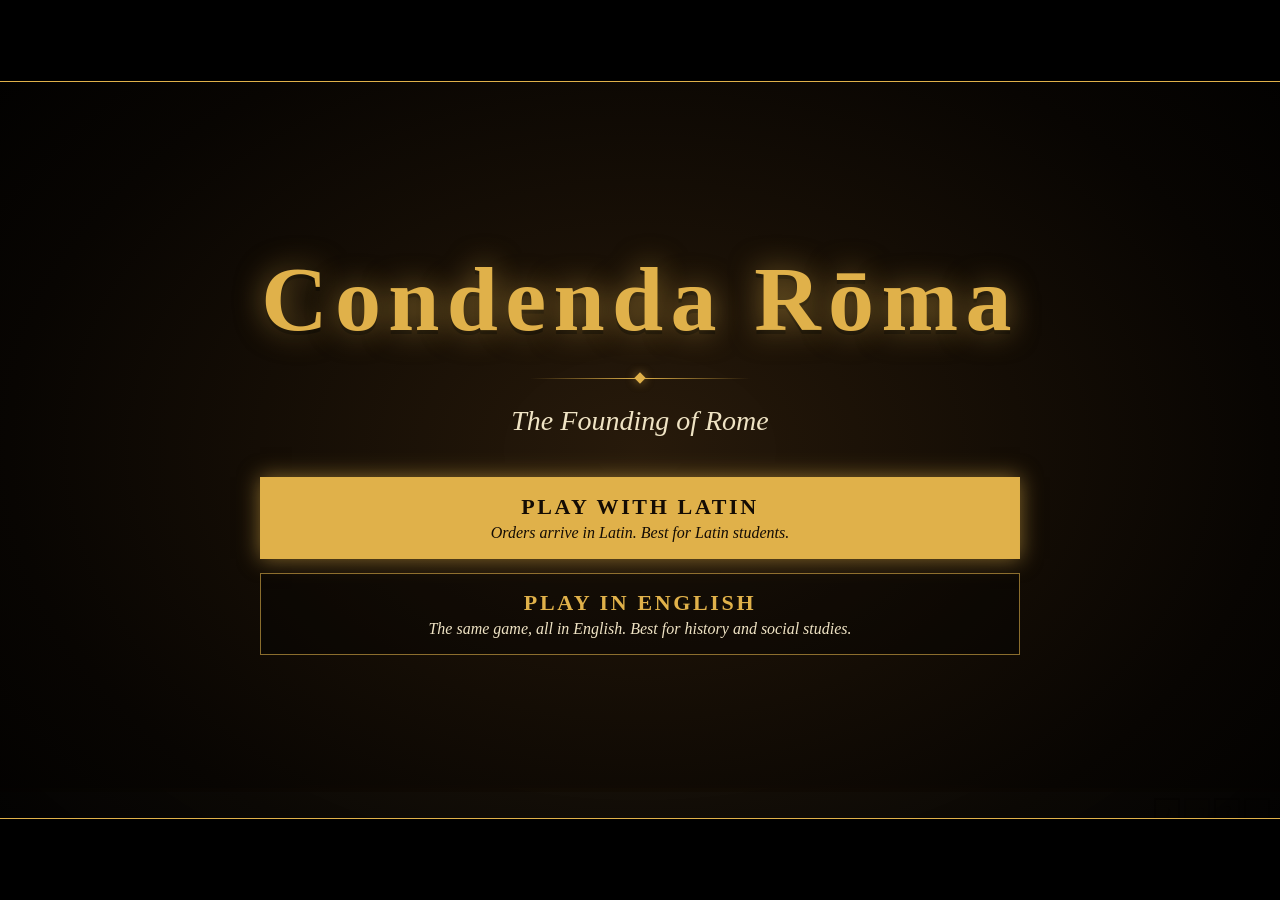
==== commit d90815c1: "Bottom menu bar; click Sabines to attack with a Defende hover; rank gifts and banner; scroll rewards" ====
--- a/index.html
+++ b/index.html
@@ -11,15 +11,20 @@
 <div id="waves"></div>
 <div id="panel">
   <div id="tools"><button id="mutebtn" title="Sound effects on/off">♪</button><button id="musicbtn" title="Music on/off">♫</button><button id="helpbtn" title="Help">?</button><button id="fold" title="Fold the menu away">–</button></div>
-  <div id="rank"></div>
-  <div id="res"></div>
-  <div id="body">
+  <div id="left">
+    <div id="rank"></div>
+    <div id="rankbar"></div>
+    <div id="res"></div>
+    <div id="scrollcount"></div>
+  </div>
+  <div id="mid">
     <div id="cmds"></div>
     <div id="orders"></div>
-    <div id="msg"></div>
-    <div id="help">Click a farmer or drag a box around several (A selects all), then choose a command, or click the ground to walk, or a tree or rock.</div>
   </div>
+  <div id="right"><div id="msg"></div></div>
+  <div id="help">Click a farmer or drag a box around several (A selects all), then choose a command, or click the ground to walk, or a tree or rock. Soldiers: click a Sabine to attack.</div>
 </div>
+<div id="huntbar"><span id="hunttext"></span><button id="huntbtn">Finish</button></div>
 <div id="order"></div>
 <div id="recent"></div>
 <div id="msgbox">
--- a/engine/style.css
+++ b/engine/style.css
@@ -1,27 +1,49 @@
-html, body { margin: 0; height: 100%; overflow: hidden; background: #1c1c1c; font-family: sans-serif; }
+html, body { margin: 0; height: 100%; overflow: hidden; background: #1c1c1c; font-family: Georgia, "Palatino Linotype", "Book Antiqua", serif; }
+button, input { font-family: inherit; }
 canvas { display: block; image-rendering: pixelated; }
 
-/* The menu box, bottom left (the battle happens in the north): resources, commands and messages */
-#panel { position: fixed; bottom: 12px; left: 12px; width: 330px; box-sizing: border-box; padding: 36px 12px 12px; z-index: 1;
-  background: #f1e4c0; color: #2a1c08; border: 4px solid #8a5a1e; outline: 3px solid #3d2a0e; box-shadow: 4px 4px 0 rgba(0,0,0,0.4); }
-#tools { position: absolute; top: 6px; right: 6px; display: flex; gap: 4px; }
-#tools button { width: 24px; height: 24px; padding: 0; line-height: 1; font-size: 15px; }
-#res { display: flex; flex-wrap: wrap; gap: 4px 14px; font-size: 18px; font-weight: bold; margin-bottom: 8px; }
+/* The menu bar along the bottom of the screen. The map is drawn above it, so nothing on the map is ever hidden. */
+:root { --barH: 112px; }
+#panel { position: fixed; left: 0; right: 0; bottom: 0; height: var(--barH); box-sizing: border-box; padding: 8px 16px; z-index: 1;
+  display: grid; grid-template-columns: 330px 1fr 260px; gap: 18px; align-items: start;
+  background: linear-gradient(#f1e4c0, #e6d6a8); color: #2a1c08; border-top: 4px solid #8a5a1e; box-shadow: 0 -3px 0 #3d2a0e; }
+#panel.folded { --barH: 46px; height: 46px; }
+#panel.folded #mid, #panel.folded #right, #panel.folded #rankbar, #panel.folded #scrollcount { display: none; }
+#tools { position: absolute; top: 6px; right: 10px; display: flex; gap: 4px; z-index: 2; }
+#tools button { width: 26px; height: 26px; padding: 0; line-height: 1; font-size: 15px; }
+#left { min-width: 0; }
+#rank { font-size: 15px; font-weight: bold; letter-spacing: 0.06em; color: #8a5a1e; min-height: 1.2em; white-space: nowrap; }
+#rank .next { font-weight: normal; opacity: 0.55; font-size: 13px; }
+body.en #rank { text-transform: capitalize; }
+#rankbar { display: flex; gap: 3px; margin: 3px 0 5px; }
+#rankbar i { flex: 1; height: 6px; background: #c9b98a; border: 1px solid #3d2a0e; }
+#rankbar i.done { background: #e0b14a; box-shadow: 0 0 4px #e0b14a; }
+#rankbar i.now { background: repeating-linear-gradient(45deg, #e0b14a, #e0b14a 4px, #f5d27a 4px, #f5d27a 8px); }
+#res { display: flex; flex-wrap: wrap; gap: 2px 14px; font-size: 17px; font-weight: bold; }
 #res .swatch { display: inline-block; width: 12px; height: 12px; margin-right: 6px; border: 2px solid #3d2a0e; vertical-align: -1px; }
-#cmds { min-height: 28px; margin-bottom: 6px; }
-#orders { min-height: 0; }
-#panel button { padding: 3px 8px; background: #d9c38a; border: 2px solid #3d2a0e; color: #2a1c08; cursor: pointer; font-size: 15px; }
-#cmds button { margin-right: 5px; margin-bottom: 4px; font-weight: bold; }
-#orders button { display: block; width: 100%; margin-bottom: 3px; text-align: left; font-size: 14px; }
+#scrollcount { margin-top: 2px; font-size: 15px; font-weight: bold; display: flex; align-items: center; gap: 6px; }
+#scrollcount img { width: 20px; height: 20px; image-rendering: pixelated; }
+#scrollcount.hot { animation: pulse 1s ease-in-out infinite; transform-origin: left center; }
+@keyframes pulse { 50% { transform: scale(1.12); } }
+#mid { min-width: 0; padding-top: 2px; }
+#cmds { min-height: 30px; margin-bottom: 6px; display: flex; flex-wrap: wrap; gap: 5px; }
+#orders { display: flex; flex-wrap: wrap; gap: 5px; }
+#panel button { padding: 3px 9px; background: #d9c38a; border: 2px solid #3d2a0e; color: #2a1c08; cursor: pointer; font-size: 15px; }
+#cmds button { font-weight: bold; }
+#orders button { font-size: 13px; text-align: left; }
 #panel button:disabled { opacity: 0.45; cursor: default; }
 #panel button.active { background: #fff6dc; outline: 2px solid #8a5a1e; }
-#msg { min-height: 1.1em; margin-top: 4px; color: #9a3b12; font-weight: bold; }
-#help { display: none; margin-top: 6px; font-size: 12px; color: #6b5636; }
-#panel.folded #body { display: none; }
-#panel.folded #res { margin-bottom: 0; }
+#right { padding-top: 34px; min-width: 0; }
+#msg { min-height: 1.1em; color: #9a3b12; font-weight: bold; font-size: 14px; }
+#help { display: none; position: absolute; right: 10px; bottom: calc(100% + 8px); width: 300px; padding: 8px 12px; background: #f1e4c0; border: 3px solid #8a5a1e; font-size: 13px; color: #4b3a1c; }
+
+/* Shown while the player is gathering the last scrolls after the battle */
+#huntbar { display: none; position: fixed; left: 50%; bottom: calc(var(--barH) + 14px); transform: translateX(-50%); z-index: 2; padding: 8px 16px; background: rgba(20,12,4,0.88); border: 2px solid #e0b14a; color: #f3e6c4; align-items: center; gap: 14px; font-size: 18px; }
+#huntbar button { display: none; padding: 4px 14px; background: transparent; color: #e0b14a; border: 1px solid #e0b14a; cursor: pointer; font-size: 15px; }
+#huntbar button:hover { background: #e0b14a; color: #140c04; }
 
 /* Last order given, bottom right */
-#order { position: fixed; right: 12px; bottom: 12px; padding: 6px 12px; background: #6b4a1e; color: #f3e6c4; font-size: 20px; border: 2px solid #3d2a0e; min-width: 120px; text-align: center; }
+#order { position: fixed; right: 12px; bottom: calc(var(--barH) + 10px); padding: 6px 12px; background: #6b4a1e; color: #f3e6c4; font-size: 20px; border: 2px solid #3d2a0e; min-width: 120px; text-align: center; }
 #order:empty { display: none; }
 
 /* Latin order that floats above the cursor */
@@ -42,8 +64,6 @@
 #placeholder { display: none; position: relative; overflow: hidden; width: 100%; height: 100%; align-items: flex-end; justify-content: center; box-sizing: border-box; padding: 8px;
   background: #5b3a1a; color: #f3e6c4; font-size: 22px; font-weight: bold; }
 #placeholder span { position: relative; z-index: 1; }
-#placeholder::before { content: ''; position: absolute; left: 50%; top: 16%; width: 96px; height: 96px; margin-left: -48px; border-radius: 50%; background: rgba(0,0,0,0.45); }
-#placeholder::after { content: ''; position: absolute; left: 50%; top: 46%; width: 210px; height: 300px; margin-left: -105px; border-radius: 105px 105px 0 0; background: rgba(0,0,0,0.45); }
 #mbody { flex: 1; box-sizing: border-box; padding: 18px 22px 18px 30px; background: #f1e4c0; color: #2a1c08; border: 4px solid #8a5a1e; outline: 3px solid #3d2a0e;
   box-shadow: 4px 4px 0 rgba(0,0,0,0.4); min-height: 190px; }
 #speaker { font-size: 18px; font-weight: bold; color: #8a5a1e; min-height: 1.2em; }
@@ -172,15 +192,15 @@
 
 /* Sound buttons, rank line and the rank banner */
 #mutebtn.off { opacity: 0.45; text-decoration: line-through; }
-#musicbtn { opacity: 0.5; }
+#musicbtn { opacity: 0.55; }
 #musicbtn.on { opacity: 1; background: #fff6dc; }
-#tools { gap: 3px; }
-#rank { position: absolute; top: 9px; left: 12px; font-size: 15px; font-weight: bold; letter-spacing: 0.08em; color: #8a5a1e; }
-body.en #rank { text-transform: capitalize; }
-#rank:empty { display: none; }
 #banner { display: none; position: fixed; top: 22%; left: 50%; transform: translateX(-50%); z-index: 6; pointer-events: none; padding: 12px 40px;
   background: rgba(20,12,4,0.85); border-top: 2px solid #e0b14a; border-bottom: 2px solid #e0b14a; color: #e0b14a;
-  font: bold 44px Georgia, serif; letter-spacing: 0.15em; text-shadow: 0 0 20px rgba(224,177,74,0.7); }
-#banner.show { animation: bannerIn 3.2s ease-out both; }
+  font: bold 44px Georgia, serif; letter-spacing: 0.15em; text-shadow: 0 0 20px rgba(224,177,74,0.7); text-align: center; }
+#banner .gift { font-size: 22px; letter-spacing: 0.08em; color: #f5e6b0; margin-top: 6px; }
+#banner.show { animation: bannerIn 4.2s ease-out both; }
 @keyframes bannerIn { 0% { opacity: 0; transform: translateX(-50%) scale(0.7); } 12% { opacity: 1; transform: translateX(-50%) scale(1.05); } 20% { transform: translateX(-50%) scale(1); } 80% { opacity: 1; } 100% { opacity: 0; } }
 #quizscrolls { font-size: 18px; margin: -6px 0 18px; opacity: 0.85; }
+
+#placeholder svg { position: absolute; left: 0; right: 0; bottom: 0; width: 100%; height: 100%; }
+#placeholder span { text-shadow: 0 2px 4px rgba(0,0,0,0.8); }
